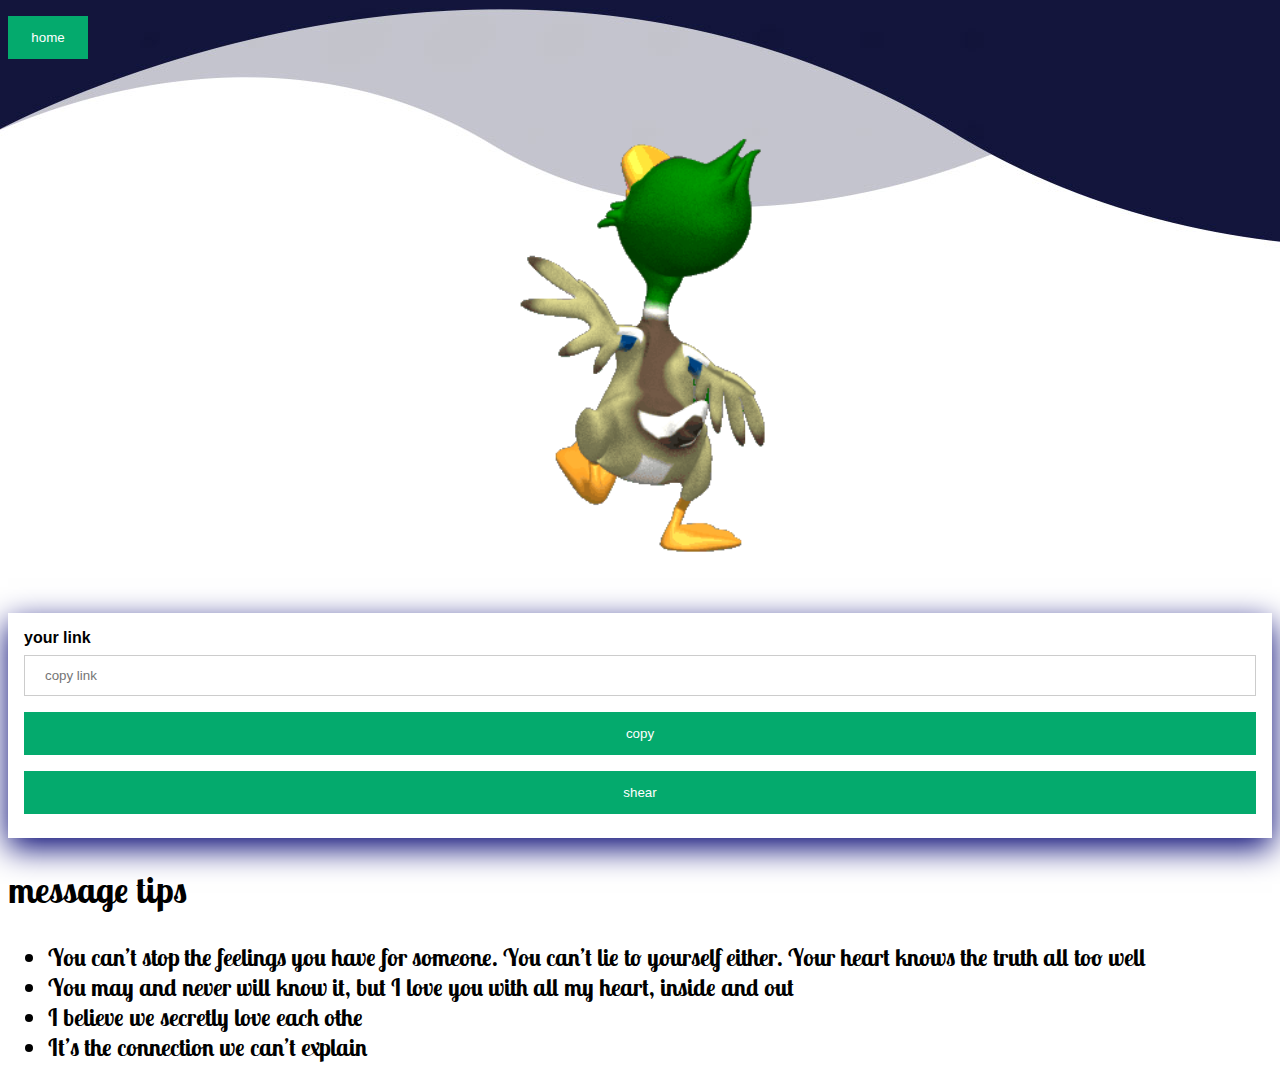
==== getlink.html @ c16e0961 "front page completed" ====
<!DOCTYPE html>
<html lang="en">
<head>
    <meta charset="UTF-8">
    <meta http-equiv="X-UA-Compatible" content="IE=edge">
    <meta name="viewport" content="width=device-width, initial-scale=1.0">
        <title>anonymous/message</title>
    <link rel="stylesheet" href="css/login.css">
    
<link href="https://fonts.googleapis.com/css2?family=Lobster+Two:wght@700&display=swap" rel="stylesheet">
</head>
<body >
  <button class="btn-home"><a class="a" href="index.html">home</a> </button>
    <form action="action_page.php" method="post" class="w-50">
        <div class="imgcontainer">
          <img src="images/ZDcm.gif" alt="Avatar" class="avatar">
        </div>
      
        <div class="container w">
          <label for="uname"><b>your link</b></label>
          <input type="text" placeholder="copy link" name="uname" required>
      
      
          <button type="submit">copy</button><button>shear</button>
          <label>
        </div>
        </div>
      </form>
      <div class="messages">
        <h2>message tips</h2>
        <ul><li>You can’t stop the feelings you have for someone. You can’t lie to yourself either. Your heart knows the truth all too well</li>
        <li>You may and never will know it, but I love you with all my heart, inside and out</li>
    <li>I believe we secretly love each othe</li>
<li>It’s the connection we can’t explain</li></ul>
      </div>
      
</body>
</html>
---- css/login.css ----
body {font-family: Arial, Helvetica, sans-serif;
background-image: url(../images/ccc1.jpg);
background-repeat: no-repeat;}

/* Full-width input fields */
input[type=text], input[type=password] {
  width: 100%;
  padding: 12px 20px;
  margin: 8px 0;
  display: inline-block;
  border: 1px solid #ccc;
  box-sizing: border-box;
}

/* Set a style for all buttons */
button {
  background-color: #04AA6D;
  color: white;
  padding: 14px 20px;
  margin: 8px 0;
  border: none;
  cursor: pointer;
  width: 100%;
}

button:hover {
  opacity: 0.8;
}
.w{
  
  box-shadow: 0px 10px 30px rgb(2, 4, 114);
}
.a{
  text-decoration: none;
  color: white;
}
.messages{
text-decoration: dotted;
font-size: 1.5rem;
        font-family: Lobster Two;
        font-weight: 700;
}
/* Extra styles for the cancel button */
.cancelbtn {
  width: auto;
  padding: 10px 18px;
  background-color: #f44336;
}
.btn-home{
  width: 80px;
}
/* Center the image and position the close button */
.imgcontainer {
  text-align: center;
  margin: 24px 0 12px 0;
  position: relative;
}
.load{
  background-image: url(../images/loader-dribbble-shot.gif);
  background-position: center;
  background-repeat: no-repeat;
  background-size: cover;
}
.log{
  margin-top: 40% !important;
}

img.avatar {
  width: 40%;
  border-radius: 50%;
}

.container {
  padding: 16px;
}

span.psw {
  float: right;
  padding-top: 16px;
}

/* The Modal (background) */
.modal {
  display: none; /* Hidden by default */
  position: fixed; /* Stay in place */
  z-index: 1; /* Sit on top */
  left: 0;
  top: 0;
  width: 100%; /* Full width */
  height: 100%; /* Full height */
  overflow: auto; /* Enable scroll if needed */
  background-color: rgb(0,0,0); /* Fallback color */
  background-color: rgba(0,0,0,0.4); /* Black w/ opacity */
  padding-top: 60px;
}

/* Modal Content/Box */
.modal-content {
  background-color: #fefefe;
  margin: 5% auto 15% auto; /* 5% from the top, 15% from the bottom and centered */
  border: 1px solid #888;
  width: 80%; /* Could be more or less, depending on screen size */
}

/* The Close Button (x) */
.close {
  position: absolute;
  right: 25px;
  top: 0;
  color: #000;
  font-size: 35px;
  font-weight: bold;
}

.close:hover,
.close:focus {
  color: red;
  cursor: pointer;
}

/* Add Zoom Animation */
.animate {
  -webkit-animation: animatezoom 0.6s;
  animation: animatezoom 0.6s
}

@-webkit-keyframes animatezoom {
  from {-webkit-transform: scale(0)} 
  to {-webkit-transform: scale(1)}
}
  
@keyframes animatezoom {
  from {transform: scale(0)} 
  to {transform: scale(1)}
}

/* Change styles for span and cancel button on extra small screens */
@media screen and (max-width: 300px) {
  span.psw {
     display: block;
     float: none;
  }
  .cancelbtn {
     width: 100%;
  }
}
.text-center{margin-left: 40%;}
.typed{
	color: rgb(24, 1, 1) !important;
	z-index: 1000000;
}
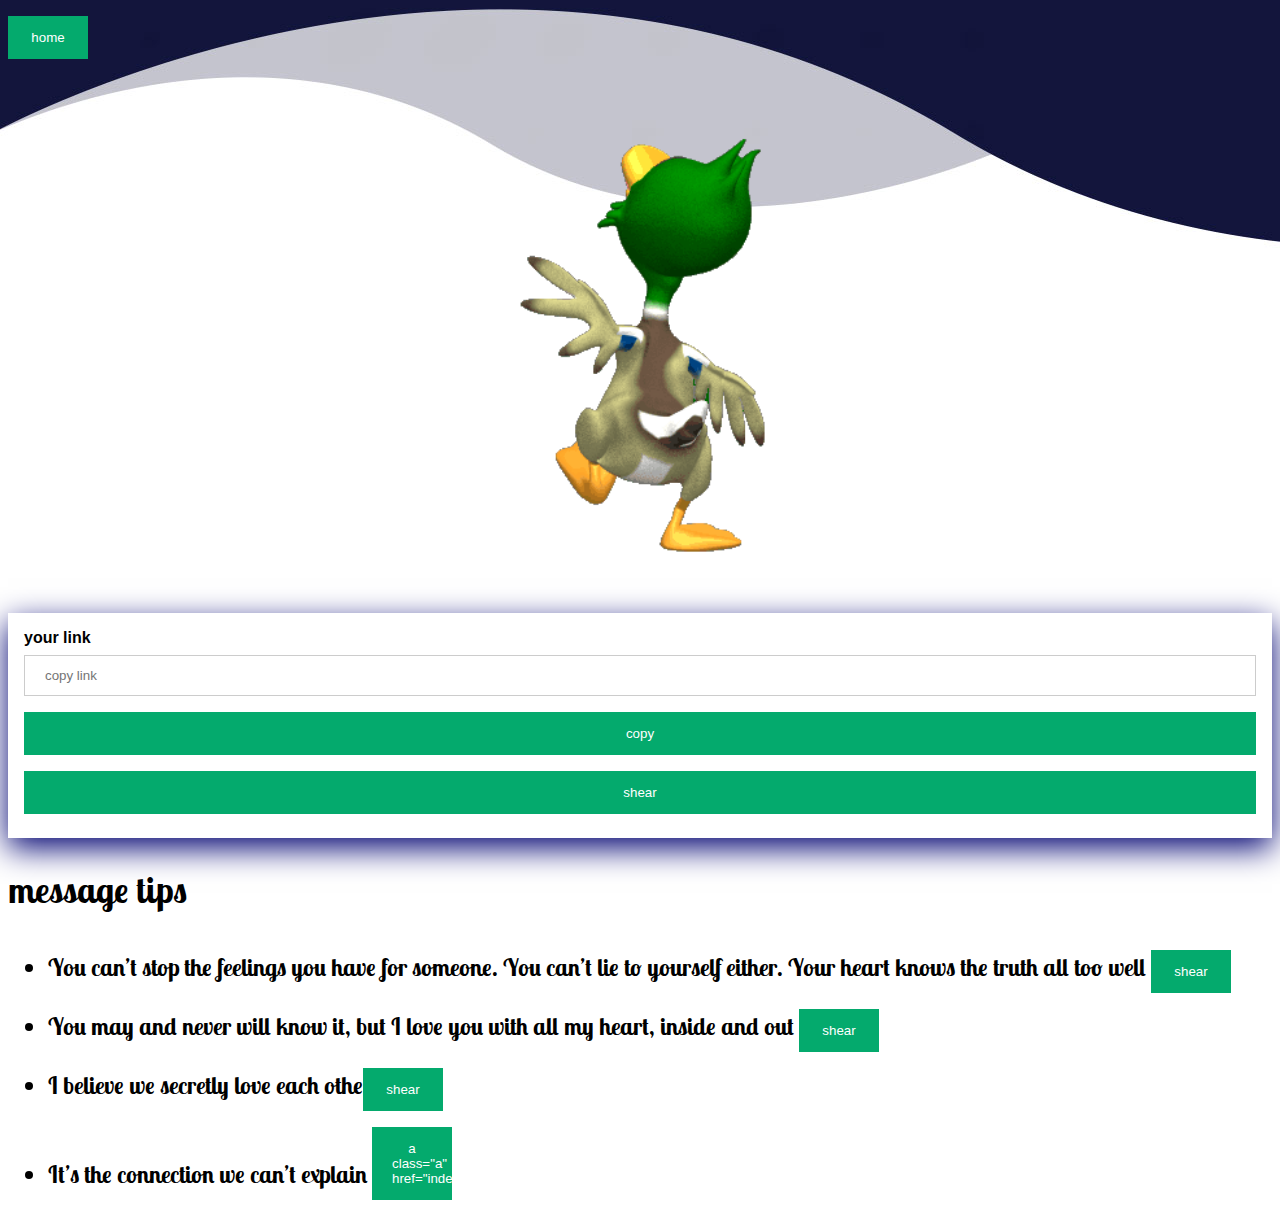
==== commit c9c8dae9: "front end completed" ====
--- a/getlink.html
+++ b/getlink.html
@@ -28,10 +28,10 @@
       </form>
       <div class="messages">
         <h2>message tips</h2>
-        <ul><li>You can’t stop the feelings you have for someone. You can’t lie to yourself either. Your heart knows the truth all too well</li>
-        <li>You may and never will know it, but I love you with all my heart, inside and out</li>
-    <li>I believe we secretly love each othe</li>
-<li>It’s the connection we can’t explain</li></ul>
+        <ul><li>You can’t stop the feelings you have for someone. You can’t lie to yourself either. Your heart knows the truth all too well <button class="btn-home"><a class="a" href="index.html">shear</a></button></li>
+        <li>You may and never will know it, but I love you with all my heart, inside and out <button class="btn-home"><a class="a" href="index.html">shear</a></button></li>
+    <li>I believe we secretly love each othe<button class="btn-home"><a class="a" href="index.html">shear</a></button></li>
+<li>It’s the connection we can’t explain <button class="btn-home">a class="a" href="index.html">shear</a></button></li></ul>
       </div>
       
 </body>
--- a/css/login.css
+++ b/css/login.css
@@ -56,13 +56,14 @@
   position: relative;
 }
 .load{
-  background-image: url(../images/loader-dribbble-shot.gif);
+  background-image: url(../images/banner.png);
   background-position: center;
   background-repeat: no-repeat;
   background-size: cover;
+  height: 90vh;
 }
 .log{
-  margin-top: 40% !important;
+  margin-top: 20% !important;
 }
 
 img.avatar {
@@ -144,6 +145,11 @@
      width: 100%;
   }
 }
+@media(max-width:768px){
+  .log{
+    margin-top: 50% !important ;
+  }
+}
 .text-center{margin-left: 40%;}
 .typed{
 	color: rgb(24, 1, 1) !important;
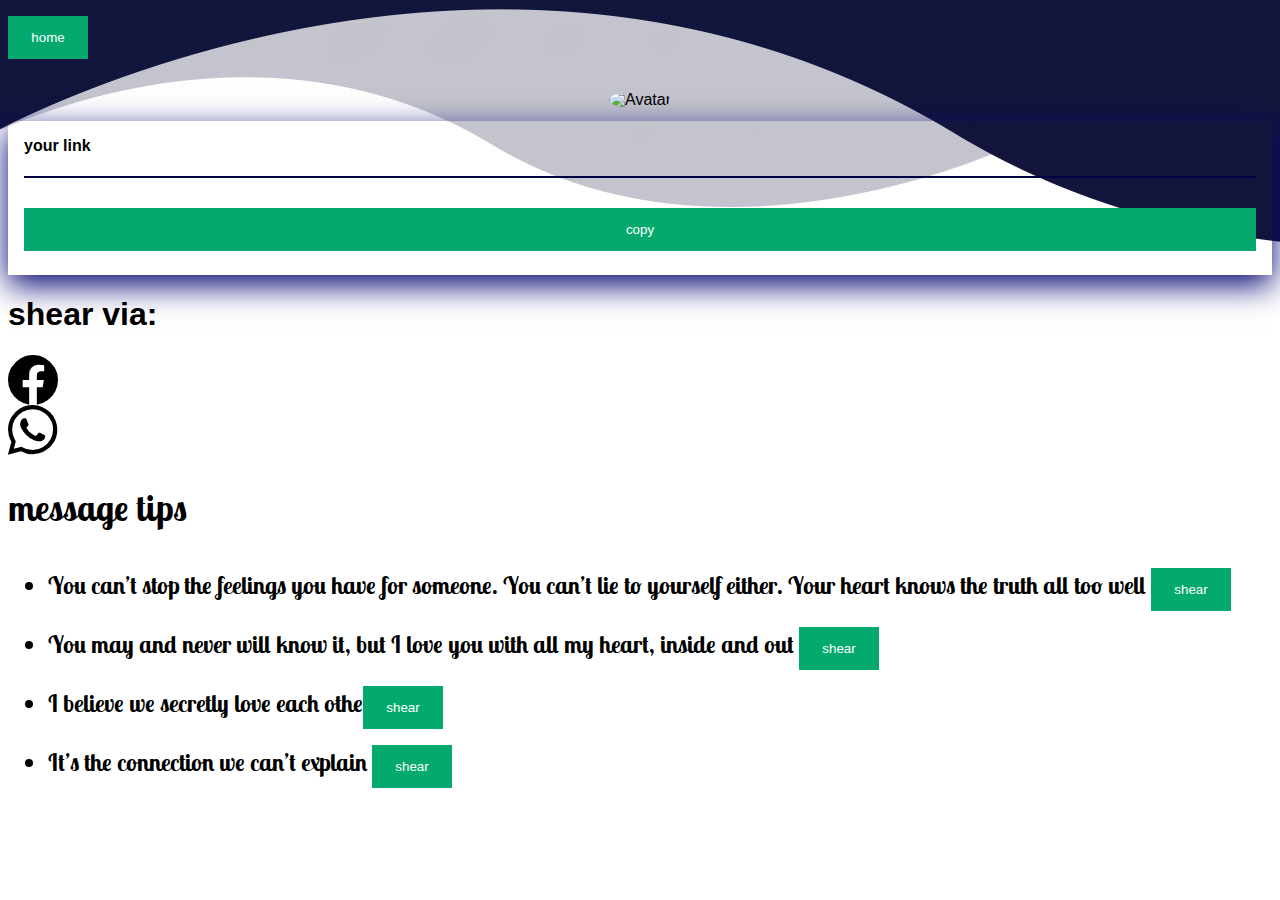
==== commit 31d24f51: "for a fontional website" ====
--- a/getlink.html
+++ b/getlink.html
@@ -6,24 +6,27 @@
     <meta name="viewport" content="width=device-width, initial-scale=1.0">
         <title>anonymous/message</title>
     <link rel="stylesheet" href="css/login.css">
-    
+    <link rel="stylesheet" href="https://cdn.jsdelivr.net/npm/bootstrap-icons@1.3.0/font/bootstrap-icons.css">
 <link href="https://fonts.googleapis.com/css2?family=Lobster+Two:wght@700&display=swap" rel="stylesheet">
 </head>
 <body >
   <button class="btn-home"><a class="a" href="index.html">home</a> </button>
     <form action="action_page.php" method="post" class="w-50">
         <div class="imgcontainer">
-          <img src="images/ZDcm.gif" alt="Avatar" class="avatar">
+          <img src="" alt="Avatar" class="avatar">
         </div>
       
         <div class="container w">
           <label for="uname"><b>your link</b></label>
-          <input type="text" placeholder="copy link" name="uname" required>
+          <h1 class="user" id="user_id" ></h1>
       
       
-          <button type="submit">copy</button><button>shear</button>
+          <button type="submit">copy</button>
           <label>
         </div>
+        <h1>shear via:</h1>
+        <i class="bi bi-facebook"></i>
+        <i class="bi bi-whatsapp"></i>
         </div>
       </form>
       <div class="messages">
@@ -31,7 +34,7 @@
         <ul><li>You can’t stop the feelings you have for someone. You can’t lie to yourself either. Your heart knows the truth all too well <button class="btn-home"><a class="a" href="index.html">shear</a></button></li>
         <li>You may and never will know it, but I love you with all my heart, inside and out <button class="btn-home"><a class="a" href="index.html">shear</a></button></li>
     <li>I believe we secretly love each othe<button class="btn-home"><a class="a" href="index.html">shear</a></button></li>
-<li>It’s the connection we can’t explain <button class="btn-home">a class="a" href="index.html">shear</a></button></li></ul>
+<li>It’s the connection we can’t explain <button class="btn-home">shear</a></button></li></ul>
       </div>
       
 </body>
--- a/css/login.css
+++ b/css/login.css
@@ -25,6 +25,9 @@
 
 button:hover {
   opacity: 0.8;
+}
+.user{background: transparent;
+  border: 1px solid rgb(2, 2, 68);
 }
 .w{
   
@@ -154,4 +157,8 @@
 .typed{
 	color: rgb(24, 1, 1) !important;
 	z-index: 1000000;
-}+}
+.bi{
+  font-size: 50px;
+  display: flex;
+}
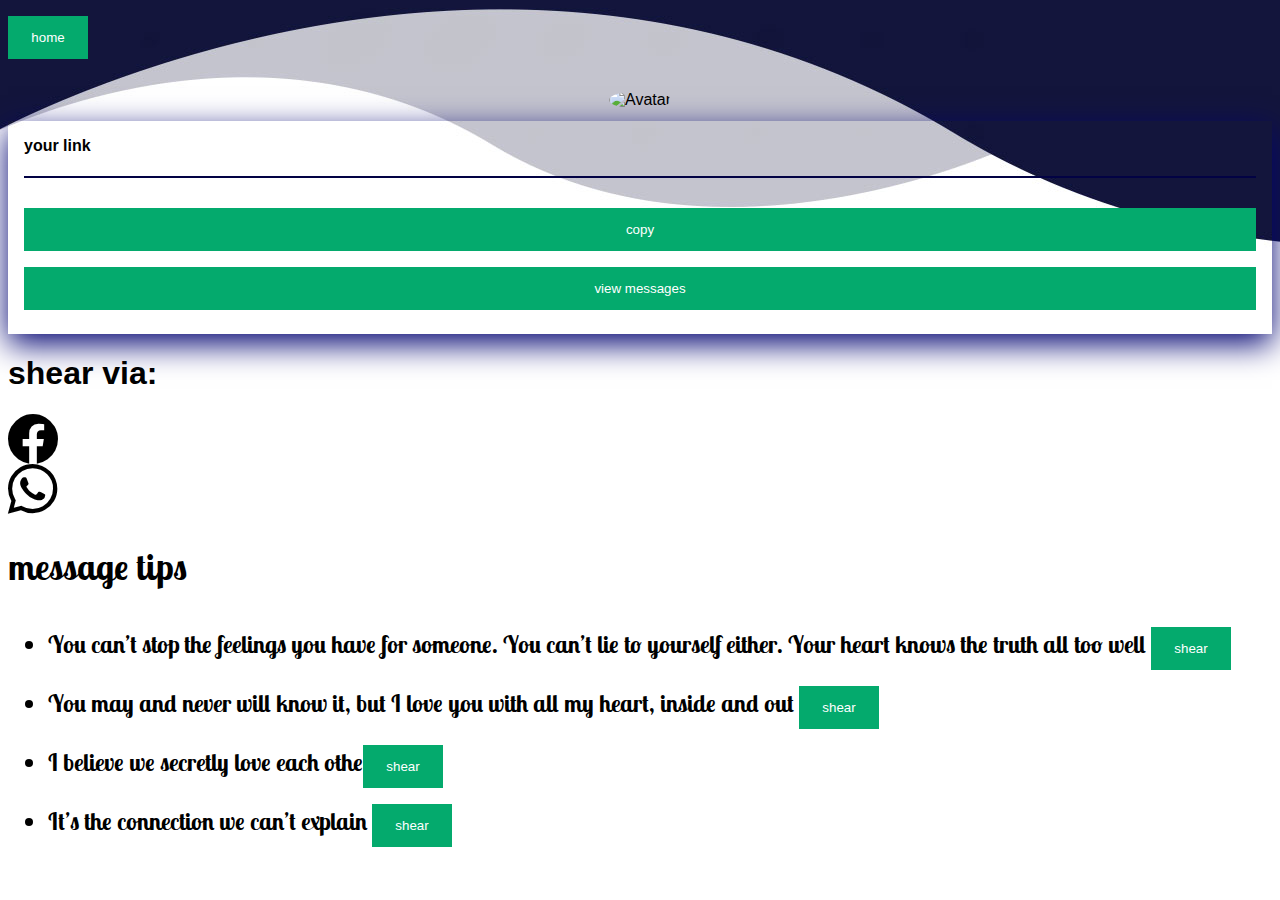
==== commit 866415d5: "new commit" ====
--- a/getlink.html
+++ b/getlink.html
@@ -22,9 +22,10 @@
       
       
           <button type="submit">copy</button>
+          <button type="submit"><a href="recieve.html"  class="a">view messages<i class="fa fa-long-arrow-right m-l-7" aria-hidden="true"></i></a></button>
           <label>
         </div>
-        <h1>shear via:</h1>
+        <h1>shear via:<i class="bi bi-shear"></i></h1>
         <i class="bi bi-facebook"></i>
         <i class="bi bi-whatsapp"></i>
         </div>
